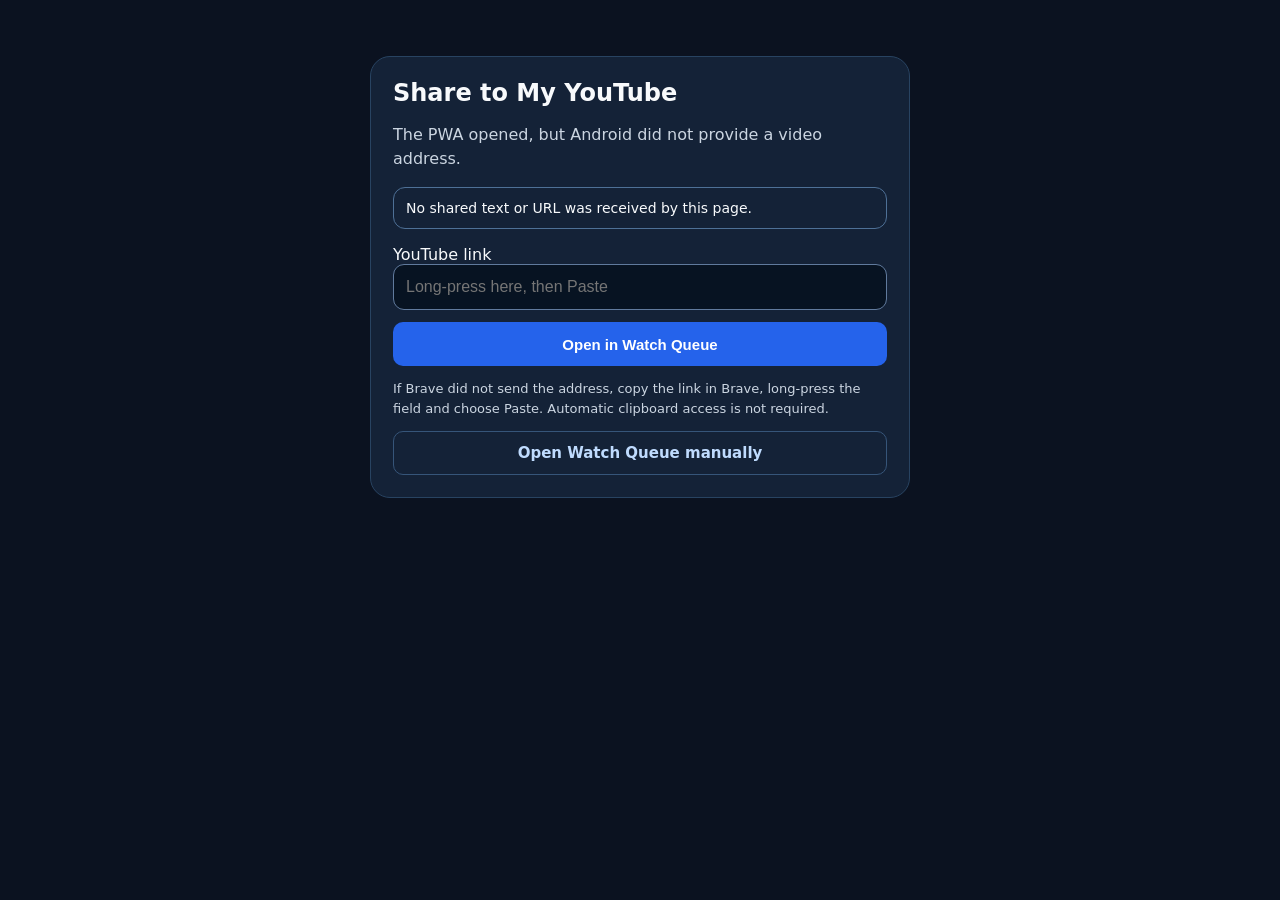
==== share.html @ 3c29117d "Add files via upload" ====
<!doctype html>
<html lang="en">
<head>
<meta charset="utf-8">
<meta name="viewport" content="width=device-width,initial-scale=1">
<meta name="theme-color" content="#0b1220">
<title>Share to My YouTube</title>
<style>
  * { box-sizing:border-box; }
  body { margin:0; min-height:100dvh; background:#0b1220; color:#f8fafc; font-family:system-ui,-apple-system,Roboto,Arial,sans-serif; padding:24px 16px; }
  main { max-width:540px; margin:32px auto; border:1px solid #284361; border-radius:20px; background:#142237; padding:22px; }
  h1 { font-size:24px; margin:0 0 12px; }
  p { line-height:1.5; color:#cbd5e1; }
  .info { border:1px solid #4e7096; padding:12px; border-radius:12px; font-size:14px; margin:16px 0; white-space:pre-wrap; overflow-wrap:anywhere; }
  input { display:block; width:100%; border:1px solid #607a9d; background:#071322; color:white; border-radius:11px; padding:13px 12px; font-size:16px; }
  button,a { display:block; width:100%; min-height:44px; margin-top:12px; border-radius:10px; padding:12px; text-align:center; text-decoration:none; font-size:15px; font-weight:650; }
  button { background:#2563eb; color:#fff; border:none; }
  a { color:#bfdbfe; border:1px solid #365579; }
  .hint {font-size:13px;}
</style>
</head>
<body>
<main>
<h1>Share to My YouTube</h1>
<p id="intro">Checking the shared link…</p>
<div class="info" id="status" role="status" aria-live="polite">Reading Android Share data…</div>
<form id="manual-form">
<label for="video-link">YouTube link</label>
<input id="video-link" type="text" inputmode="url" autocomplete="off" placeholder="Long-press here, then Paste">
<button type="submit">Open in Watch Queue</button>
</form>
<p class="hint">If Brave did not send the address, copy the link in Brave, long-press the field and choose Paste. Automatic clipboard access is not required.</p>
<a href="./?page=queue">Open Watch Queue manually</a>
</main>
<script>
(() => {
  'use strict';
  const params = new URLSearchParams(location.search);
  const present = ['url','text','title'].filter(key => params.has(key));
  const values = present.map(key => params.get(key));
  function videoId(rawValue) {
    const raw = String(rawValue || '').trim();
    // A normal Android text share can contain a title followed by the link.
    const tokens = raw.match(/https?:\/\/[^\s<>"']+/gi) || [];
    for (const token of [...tokens,raw]) {
      try {
        const value=token.replace(/[),.;!?\]\}]+$/, '');
        const url=new URL(value);
        if (!['https:','http:'].includes(url.protocol)) continue;
        const host=url.hostname.toLowerCase();
        let id=null;
        if (host==='youtu.be'||host==='www.youtu.be') id=url.pathname.split('/')[1];
        else if (['youtube.com','www.youtube.com','m.youtube.com','music.youtube.com'].includes(host)) {
          const segments=url.pathname.split('/').filter(Boolean);
          if (segments[0]==='watch') id=url.searchParams.get('v');
          else if (['shorts','live','embed'].includes(segments[0])) id=segments[1];
        }
        if (/^[A-Za-z0-9_-]{11}$/.test(id || '')) return id;
      } catch (_) {}
    }
    return '';
  }
  function navigateToQueue(id) {
    const target=new URL('./',location.href);
    target.searchParams.set('share_target','1');
    target.searchParams.set('text','https://www.youtube.com/watch?v='+id);
    // Replace share page and remove the incoming text from history.
    location.replace(target.href);
  }
  const id = values.map(videoId).find(Boolean);
  if (id) {
    document.getElementById('status').textContent='YouTube link received. Opening Watch Queue…';
    document.getElementById('intro').textContent='Your shared link was recognised.';
    navigateToQueue(id);
    return;
  }
  const status=document.getElementById('status');
  if (present.length) {
    status.textContent='Android shared data, but no valid YouTube video link was found. Received fields: '+present.join(', ')+'.';
    document.getElementById('intro').textContent='The app opened, but the shared content was not a supported video URL.';
  } else {
    status.textContent='No shared text or URL was received by this page.';
    document.getElementById('intro').textContent='The PWA opened, but Android did not provide a video address.';
  }
  document.getElementById('manual-form').addEventListener('submit', event => {
    event.preventDefault();
    const value=document.getElementById('video-link').value;
    const pastedId=videoId(value);
    if (!pastedId) {
      status.textContent='Please paste a valid YouTube video URL.';
      return;
    }
    navigateToQueue(pastedId);
  });
})();
</script>
</body>
</html>
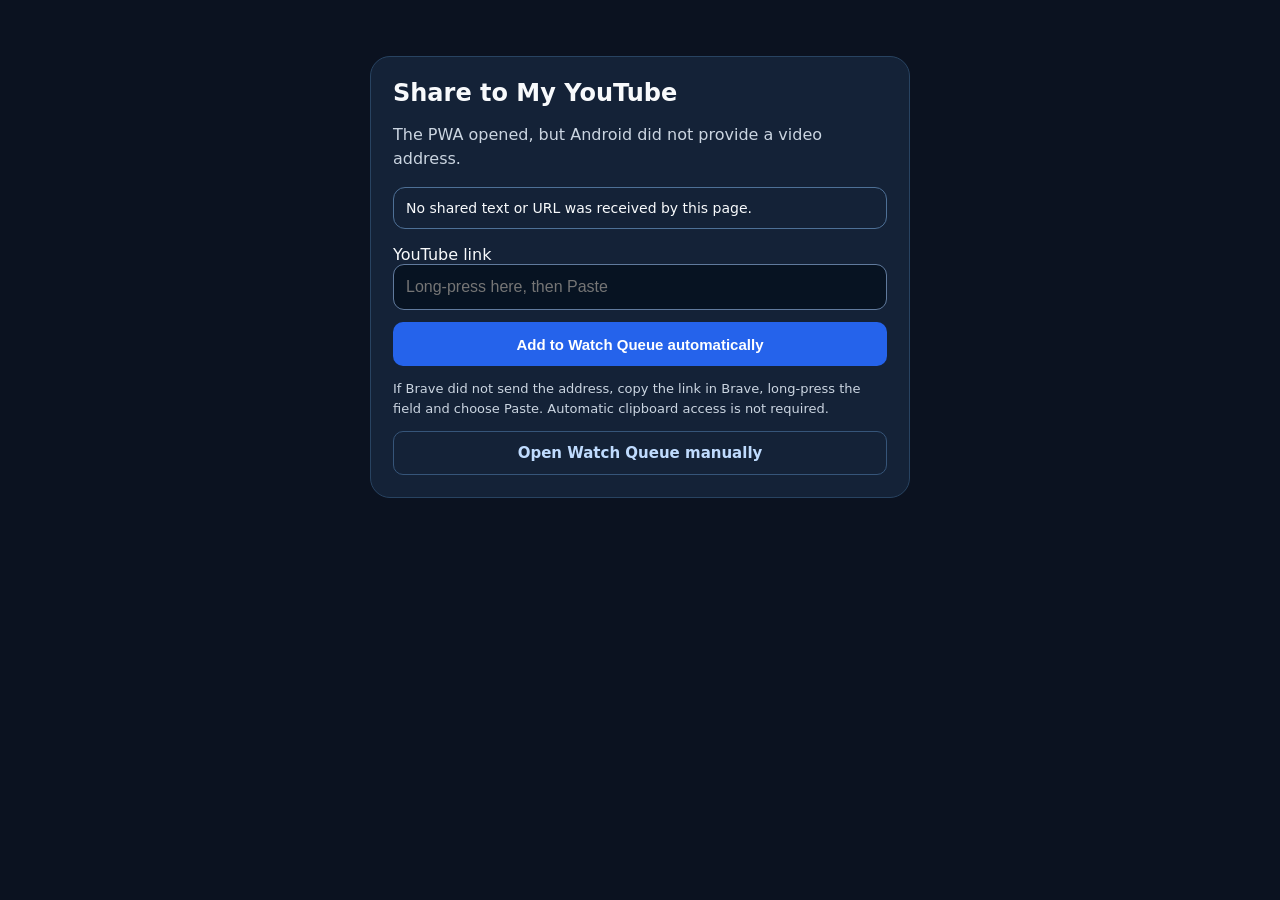
==== commit 8e4895e2: "Add files via upload" ====
--- a/share.html
+++ b/share.html
@@ -27,7 +27,7 @@
 <form id="manual-form">
 <label for="video-link">YouTube link</label>
 <input id="video-link" type="text" inputmode="url" autocomplete="off" placeholder="Long-press here, then Paste">
-<button type="submit">Open in Watch Queue</button>
+<button type="submit">Add to Watch Queue automatically</button>
 </form>
 <p class="hint">If Brave did not send the address, copy the link in Brave, long-press the field and choose Paste. Automatic clipboard access is not required.</p>
 <a href="./?page=queue">Open Watch Queue manually</a>
@@ -63,6 +63,7 @@
   function navigateToQueue(id) {
     const target=new URL('./',location.href);
     target.searchParams.set('share_target','1');
+    target.searchParams.set('auto_queue','1');
     target.searchParams.set('text','https://www.youtube.com/watch?v='+id);
     // Replace share page and remove the incoming text from history.
     location.replace(target.href);
